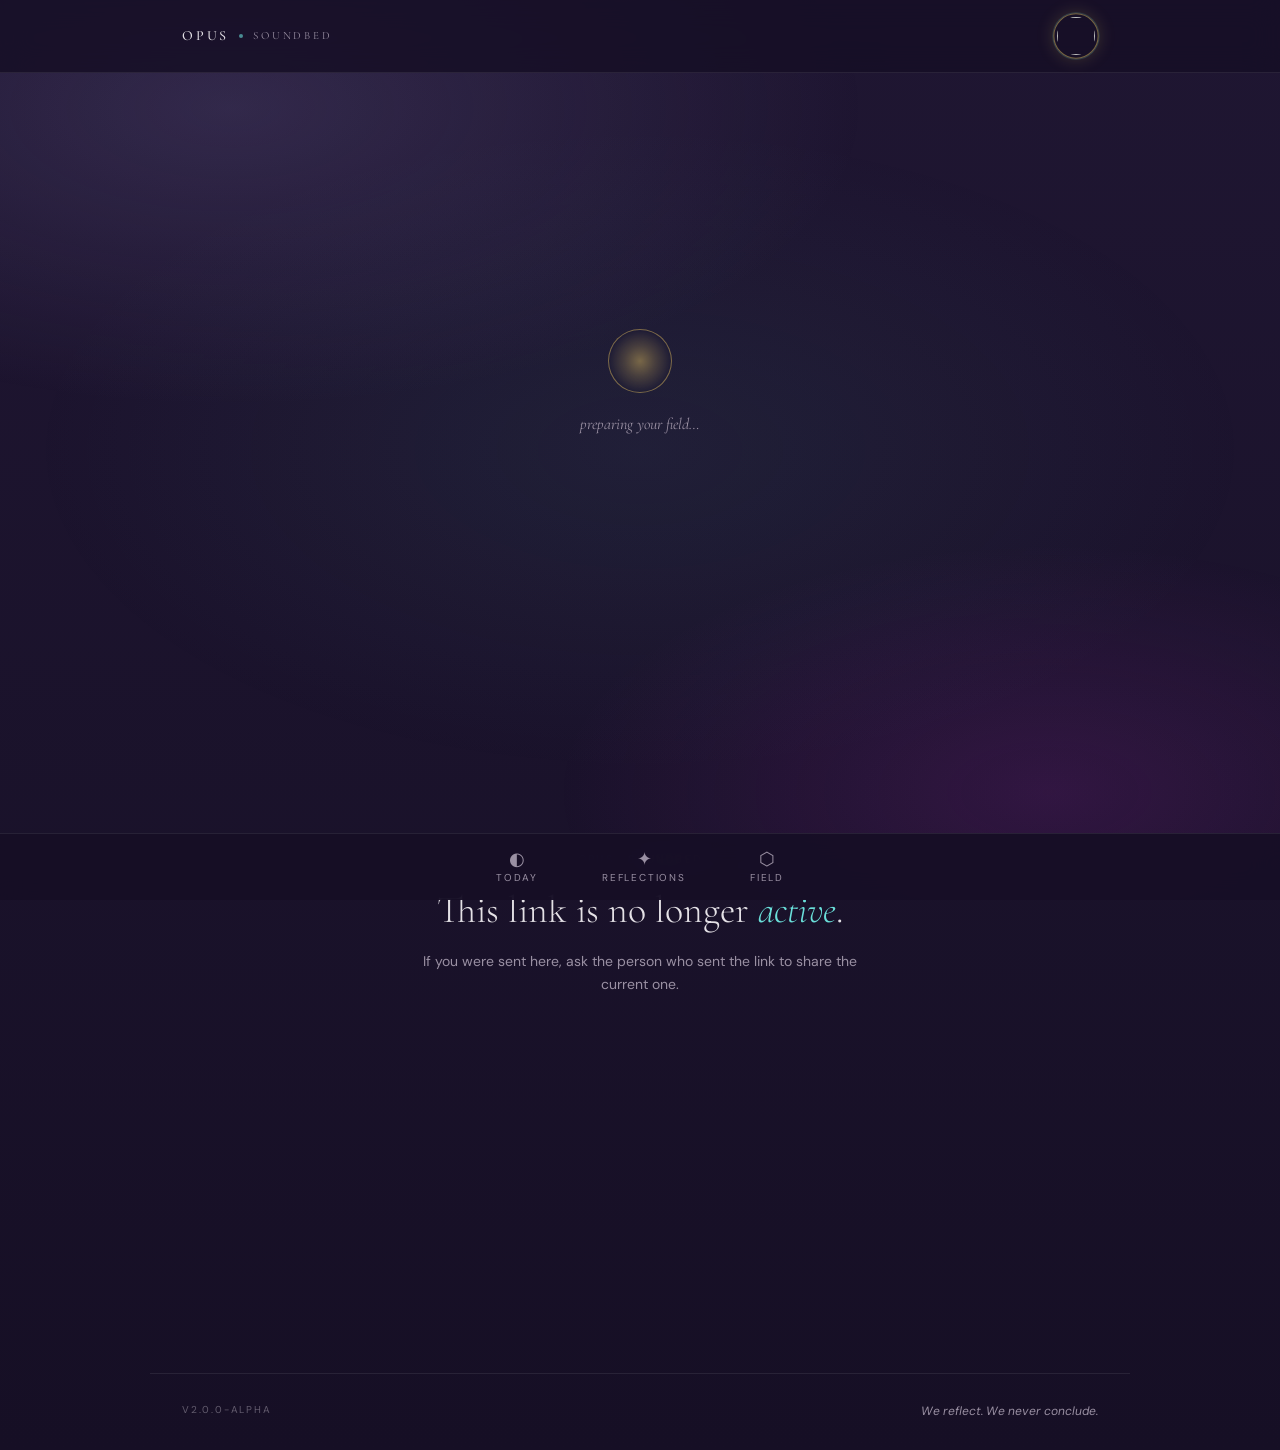
==== public/app/index.html @ 71275b48 "v2.0.0-alpha: web-app variant at /app/ — Quest mode + 4-path intake kernel A new progressively-unloc" ====
<!doctype html>
<html lang="en">
<head>
<meta charset="utf-8">
<meta name="viewport" content="width=device-width,initial-scale=1,viewport-fit=cover">
<meta name="theme-color" content="#160F25">
<title>OPUS · SoundBed</title>

<!-- Per-user data loader. URL must include ?u=<slug>. Unknown slug → intake. -->
<script>
window.__userDataPromise = (function () {
  var params = new URLSearchParams(window.location.search);
  var slug = (params.get('u') || '').trim();
  if (!slug) {
    return Promise.resolve({ slug: '', status: 'no-slug' });
  }
  return new Promise(function (resolve) {
    var s = document.createElement('script');
    s.src = '../users/' + slug + '.js';
    s.onload = function () {
      if (window.USER_DATA && window.USER_DATA.slug === slug) {
        resolve({ slug: slug, status: 'ok', source: 'file' });
      } else {
        resolve({ slug: slug, status: 'no-data' });
      }
    };
    s.onerror = function () { resolve({ slug: slug, status: 'no-file' }); };
    document.head.appendChild(s);
  });
})();
</script>

<link rel="preconnect" href="https://fonts.googleapis.com">
<link rel="preconnect" href="https://fonts.gstatic.com" crossorigin>
<link href="https://fonts.googleapis.com/css2?family=Cormorant+Garamond:ital,wght@0,300;0,400;0,500;1,300;1,400&family=DM+Sans:wght@300;400;500;600&display=swap" rel="stylesheet">

<link rel="stylesheet" href="tokens.css">
<link rel="stylesheet" href="app.css">
</head>
<body>

<!-- Top bar — always visible -->
<header class="topbar" id="topbar">
  <div class="topbar-inner">
    <div class="topbar-brand">
      <span class="brand-mark">OPUS</span>
      <span class="brand-dot" aria-hidden="true"></span>
      <span class="brand-tag">SoundBed</span>
    </div>
    <button class="topbar-portrait" id="topbar-portrait" type="button" aria-label="Settings">
      <span class="portrait-ring" aria-hidden="true"></span>
      <img class="portrait-img" alt="" />
    </button>
  </div>
</header>

<!-- View containers. The active view gets data-active=1; others hide. -->
<main id="app" class="app">

  <section class="view view-loading" data-view="loading" data-active="1">
    <div class="loader">
      <span class="loader-orb" aria-hidden="true"></span>
      <p>preparing your field…</p>
    </div>
  </section>

  <section class="view view-no-link" data-view="no-link">
    <div class="gate">
      <div class="gate-eyebrow">OPUS · SoundBed</div>
      <h1 class="gate-title">This link is no longer <em>active</em>.</h1>
      <p class="gate-body">If you were sent here, ask the person who sent the link to share the current one.</p>
    </div>
  </section>

  <section class="view view-intake" data-view="intake">
    <!-- intake.js mounts into #intake-mount -->
    <div id="intake-mount"></div>
  </section>

  <section class="view view-dashboard" data-view="dashboard">
    <!-- mode-quest.js (default) mounts here -->
    <div id="dashboard-mount"></div>
  </section>

  <section class="view view-module" data-view="module">
    <!-- Quest module detail view -->
    <div id="module-mount"></div>
  </section>

  <section class="view view-session" data-view="session">
    <div id="session-mount"></div>
  </section>

  <section class="view view-archive" data-view="archive">
    <div class="view-inner">
      <header class="view-head">
        <button class="back" type="button" data-back>← back</button>
        <h2 class="view-title">Reflections</h2>
      </header>
      <div id="archive-mount" class="archive-mount"></div>
    </div>
  </section>

  <section class="view view-field" data-view="field">
    <div class="view-inner">
      <header class="view-head">
        <button class="back" type="button" data-back>← back</button>
        <h2 class="view-title">Your field</h2>
      </header>
      <div id="field-mount" class="field-mount"></div>
    </div>
  </section>

  <section class="view view-settings" data-view="settings">
    <div class="view-inner">
      <header class="view-head">
        <button class="back" type="button" data-back>← back</button>
        <h2 class="view-title">Settings</h2>
      </header>
      <div id="settings-mount" class="settings-mount"></div>
    </div>
  </section>

  <section class="view view-celebrate" data-view="celebrate">
    <div id="celebrate-mount"></div>
  </section>

</main>

<!-- Bottom nav — visible once user is past intake -->
<nav class="botnav" id="botnav" hidden>
  <button class="botnav-item" type="button" data-nav="dashboard">
    <span class="botnav-glyph" aria-hidden="true">◐</span>
    <span class="botnav-label">Today</span>
  </button>
  <button class="botnav-item" type="button" data-nav="archive">
    <span class="botnav-glyph" aria-hidden="true">✦</span>
    <span class="botnav-label">Reflections</span>
  </button>
  <button class="botnav-item" type="button" data-nav="field">
    <span class="botnav-glyph" aria-hidden="true">⬡</span>
    <span class="botnav-label">Field</span>
  </button>
</nav>

<!-- Footer -->
<footer class="footer">
  <span class="footer-version" id="footer-version">v2.0.0-alpha</span>
  <span class="footer-em"><em>We reflect. We never conclude.</em></span>
</footer>

<!-- App modules. Load order matters: helpers first, then components, then modes, then orchestrator. -->
<script src="session-card.js"></script>
<script src="reflections-panel.js"></script>
<script src="field-digest.js"></script>
<script src="intake.js"></script>
<script src="mode-quest.js"></script>
<script src="app.js"></script>

</body>
</html>
---- public/app/tokens.css ----
/* OPUS web-app tokens — mirrored from public/index.html :root.
   Keep parity so a user moving between /?u= and /app/?u= reads as
   the same product. */
:root {
  --breath-phase: 0;
  --breath-pulse: 0.5;

  --void: #1F1632;
  --void-deep: #160F25;
  --void-compounded-top: #2A1B42;
  --void-compounded-bot: #1A1230;
  --surface: #2A2042;
  --accent: #564C70;
  --accent-bright: #7B6FA8;

  --light: #E4E1E6;
  --mid: #9A90A3;
  --dim: #635C6E;
  --dimmer: #3D384A;

  --green: #63E084;
  --teal: #6ADFD9;
  --magenta: #C22FCD;
  --gold: #FFD764;
  --red: #DE1545;
  --orange: #F0935E;

  --glass: rgba(255,255,255,0.04);
  --glass-strong: rgba(255,255,255,0.06);
  --glass-border: rgba(255,255,255,0.08);
  --glass-border-strong: rgba(255,255,255,0.14);

  --serif: 'Cormorant Garamond', Georgia, serif;
  --sans: 'DM Sans', -apple-system, BlinkMacSystemFont, 'Segoe UI', sans-serif;

  /* Quest module accent colors — one per week */
  --quest-w1: #6ADFD9;   /* teal — In the Body */
  --quest-w2: #F0935E;   /* orange — Release the Charge */
  --quest-w3: #FFD764;   /* gold — Heart Coherent, Voice Open */
  --quest-w4: #C22FCD;   /* magenta — Integration & Creative Flow */
}

*, *::before, *::after { margin: 0; padding: 0; box-sizing: border-box; }
html { -webkit-font-smoothing: antialiased; -moz-osx-font-smoothing: grayscale; }
body {
  background: linear-gradient(180deg, var(--void) 0%, var(--void-deep) 100%);
  color: var(--light);
  font-family: var(--sans);
  font-size: 15px;
  line-height: 1.65;
  min-height: 100vh;
  overflow-x: hidden;
  position: relative;
}

/* Subtle background mesh (matches legacy portal body::before) */
body::before {
  content: '';
  position: fixed;
  inset: 0;
  pointer-events: none;
  z-index: 0;
  background-image:
    radial-gradient(ellipse 90% 60% at 18% 12%, rgba(123,111,168,0.22) 0%, transparent 55%),
    radial-gradient(ellipse 70% 50% at 82% 88%, rgba(194,47,205,0.14) 0%, transparent 55%),
    radial-gradient(ellipse 80% 60% at 50% 50%, rgba(106,223,217,0.06) 0%, transparent 60%);
}

::selection { background: rgba(106,223,217,0.25); color: var(--light); }

button, input, textarea, select {
  font-family: inherit;
  color: inherit;
}
button { cursor: pointer; background: none; border: none; }
input, textarea { background: transparent; border: 1px solid var(--glass-border); color: var(--light); }
textarea { font-family: var(--serif); font-size: 16px; line-height: 1.55; }

@media (prefers-reduced-motion: reduce) {
  * { animation-duration: 0.001s !important; transition-duration: 0.001s !important; }
}
---- public/app/app.css ----
/* ============================================================
   OPUS Web App — shared layout & components
   Per-mode dashboards live in mode-*.css that this file imports.
   ============================================================ */

/* ---------- Layout shell ---------- */

.topbar {
  position: sticky; top: 0; left: 0; right: 0;
  z-index: 50;
  background: rgba(22,15,37,0.84);
  backdrop-filter: blur(14px);
  -webkit-backdrop-filter: blur(14px);
  border-bottom: 1px solid var(--glass-border);
}
.topbar-inner {
  max-width: 980px; margin: 0 auto;
  padding: 14px clamp(16px, 4vw, 32px);
  display: flex; align-items: center; justify-content: space-between; gap: 16px;
}
.topbar-brand {
  display: flex; align-items: center; gap: 10px;
  font-family: var(--serif);
  font-size: 14px; letter-spacing: 0.20em; text-transform: uppercase;
  color: var(--mid);
}
.brand-mark { color: var(--light); font-weight: 500; }
.brand-dot {
  display: inline-block; width: 4px; height: 4px; border-radius: 50%;
  background: var(--teal); opacity: 0.6;
}
.brand-tag { font-size: 11px; }
.topbar-portrait {
  width: 44px; height: 44px;
  border-radius: 50%;
  position: relative;
  padding: 0;
  display: flex; align-items: center; justify-content: center;
  background: transparent;
  cursor: pointer;
}
.topbar-portrait .portrait-img {
  width: 38px; height: 38px;
  border-radius: 50%;
  object-fit: cover;
  display: block;
  position: relative; z-index: 2;
}
.portrait-ring {
  position: absolute; inset: 0;
  border-radius: 50%;
  border: 1px solid rgba(255,215,100,0.42);
  box-shadow:
    0 0 0 1px rgba(106,223,217,0.18),
    0 0 18px rgba(255,215,100,0.18);
  /* breath orb: pulses with master breath clock — radial scale 1.00 → 1.06 */
  transform: scale(calc(1 + 0.06 * var(--breath-pulse, 0.5)));
  transition: transform 200ms linear, box-shadow 600ms;
}

.app {
  max-width: 980px; margin: 0 auto;
  padding: clamp(20px, 4vw, 40px) clamp(16px, 4vw, 32px) 120px;
  position: relative; z-index: 1;
}

.view { display: none; animation: view-in 320ms cubic-bezier(.2,.8,.2,1); }
.view[data-active="1"] { display: block; }
.view-inner { max-width: 720px; margin: 0 auto; }

@keyframes view-in {
  from { opacity: 0; transform: translateY(8px); }
  to   { opacity: 1; transform: translateY(0); }
}

.view-head { display: flex; align-items: baseline; gap: 14px; margin: 20px 0 24px; }
.back {
  font-size: 12px; letter-spacing: 0.10em; color: var(--mid);
  padding: 6px 0;
}
.back:hover { color: var(--light); }
.view-title {
  font-family: var(--serif); font-weight: 300; font-size: clamp(26px, 4vw, 38px);
  color: var(--light); letter-spacing: -0.01em;
}

/* ---------- Bottom nav ---------- */

.botnav {
  position: fixed; bottom: 0; left: 0; right: 0;
  z-index: 40;
  background: rgba(22,15,37,0.92);
  backdrop-filter: blur(14px);
  -webkit-backdrop-filter: blur(14px);
  border-top: 1px solid var(--glass-border);
  padding: 8px clamp(16px, 4vw, 32px) max(8px, env(safe-area-inset-bottom));
  display: flex; justify-content: center; gap: 36px;
}
.botnav-item {
  display: flex; flex-direction: column; align-items: center; gap: 3px;
  padding: 8px 14px;
  color: var(--mid);
  border-radius: 12px;
  transition: color 200ms, background 200ms;
}
.botnav-item:hover { color: var(--light); background: var(--glass); }
.botnav-item[data-active="1"] { color: var(--gold); }
.botnav-glyph { font-size: 18px; line-height: 1; }
.botnav-label { font-size: 10px; letter-spacing: 0.18em; text-transform: uppercase; }

/* ---------- Footer ---------- */

.footer {
  max-width: 980px; margin: 0 auto;
  padding: 28px clamp(16px, 4vw, 32px);
  display: flex; justify-content: space-between; gap: 18px;
  font-size: 10px; letter-spacing: 0.18em; color: var(--dim); text-transform: uppercase;
  border-top: 1px solid var(--glass-border);
  margin-top: 60px;
}
.footer-em { text-transform: none; letter-spacing: 0; font-size: 12px; color: var(--mid); font-style: italic; }

/* ---------- Loading state ---------- */

.view-loading { min-height: 60vh; display: flex; align-items: center; justify-content: center; }
.view-loading[data-active="1"] { display: flex; }
.loader { text-align: center; color: var(--mid); }
.loader p {
  margin-top: 18px;
  font-family: var(--serif); font-style: italic; font-size: 16px;
}
.loader-orb {
  display: block; width: 64px; height: 64px;
  margin: 0 auto;
  border-radius: 50%;
  background: radial-gradient(circle at 50% 50%,
    rgba(255,215,100,0.4) 0%, rgba(255,215,100,0.18) 35%, transparent 70%);
  border: 1px solid rgba(255,215,100,0.42);
  animation: loader-breath 4s ease-in-out infinite;
}
@keyframes loader-breath {
  0%, 100% { transform: scale(0.88); opacity: 0.85; }
  50%      { transform: scale(1.06); opacity: 1; }
}

/* ---------- Invalid-link gate ---------- */

.view-no-link { min-height: 60vh; display: flex; align-items: center; justify-content: center; }
.view-no-link[data-active="1"] { display: flex; }
.gate { max-width: 540px; text-align: center; padding: 32px; }
.gate-eyebrow {
  font-size: 11px; letter-spacing: 0.20em; text-transform: uppercase;
  color: var(--mid); margin-bottom: 18px;
}
.gate-title {
  font-family: var(--serif); font-weight: 300; font-size: clamp(28px, 4vw, 38px);
  line-height: 1.3; color: var(--light); margin-bottom: 14px;
}
.gate-title em { color: var(--teal); font-style: italic; }
.gate-body { color: var(--mid); font-size: 14px; }

/* ============================================================
   INTAKE — 4 paths choose-your-own-adventure
   ============================================================ */

.intake-wrap {
  max-width: 640px; margin: 0 auto;
  padding: clamp(24px, 6vw, 56px) 0;
}
.intake-eyebrow {
  font-size: 11px; letter-spacing: 0.22em; text-transform: uppercase;
  color: var(--mid); margin-bottom: 18px; text-align: center;
}
.intake-title {
  font-family: var(--serif); font-weight: 300; font-size: clamp(30px, 5vw, 46px);
  line-height: 1.05; color: var(--light); text-align: center;
  margin-bottom: 14px; letter-spacing: -0.005em;
}
.intake-title em { color: var(--teal); font-style: italic; }
.intake-sub {
  text-align: center; color: var(--mid); font-size: 15px; margin-bottom: 36px;
}
.intake-tiles {
  display: grid; grid-template-columns: 1fr; gap: 14px;
}
.intake-tile {
  display: flex; align-items: center; gap: 18px;
  padding: 18px 22px;
  background: var(--glass);
  border: 1px solid var(--glass-border);
  border-radius: 16px;
  text-align: left;
  color: var(--light);
  transition: border-color 200ms, background 200ms, transform 200ms;
}
.intake-tile:hover {
  background: var(--glass-strong);
  border-color: var(--glass-border-strong);
  transform: translateY(-1px);
}
.intake-tile[data-recommended="1"] { border-color: rgba(255,215,100,0.40); }
.intake-tile-glyph { font-size: 26px; line-height: 1; opacity: 0.7; }
.intake-tile-body { flex: 1; }
.intake-tile-label {
  font-family: var(--serif); font-size: 22px; color: var(--light); line-height: 1.1;
}
.intake-tile-meta {
  font-size: 12px; letter-spacing: 0.08em; color: var(--mid); margin-top: 4px;
}
.intake-tile-meta .rec { color: var(--gold); font-weight: 500; }
.intake-tile-arrow { font-size: 18px; color: var(--dim); }

.intake-step { margin-top: 28px; }
.intake-step h3 {
  font-family: var(--serif); font-weight: 300; font-size: 22px; color: var(--light);
  margin-bottom: 10px;
}
.intake-step .step-help {
  color: var(--mid); font-size: 13px; margin-bottom: 18px;
}
.intake-pip-row {
  display: flex; gap: 8px; flex-wrap: wrap;
  margin-bottom: 22px;
}
.intake-pip {
  padding: 9px 16px; border-radius: 999px;
  background: var(--glass);
  border: 1px solid var(--glass-border);
  font-size: 13px; color: var(--mid);
  transition: all 180ms;
}
.intake-pip:hover { color: var(--light); border-color: var(--glass-border-strong); }
.intake-pip[data-selected="1"] {
  background: rgba(255,215,100,0.10);
  border-color: rgba(255,215,100,0.45);
  color: var(--gold);
}
.intake-slider {
  display: flex; align-items: center; gap: 12px; margin-bottom: 22px;
}
.intake-slider input[type="range"] {
  flex: 1; appearance: none; -webkit-appearance: none;
  height: 4px; background: var(--glass-strong);
  border-radius: 999px; outline: none; border: none;
}
.intake-slider input[type="range"]::-webkit-slider-thumb {
  appearance: none; -webkit-appearance: none;
  width: 18px; height: 18px; border-radius: 50%;
  background: var(--gold); cursor: pointer; border: 2px solid rgba(255,242,210,0.85);
  box-shadow: 0 0 12px rgba(255,215,100,0.4);
}
.intake-slider .val { width: 28px; text-align: center; font-family: var(--serif); font-size: 20px; color: var(--gold); }
.intake-text {
  width: 100%;
  padding: 14px 16px;
  border-radius: 12px;
  background: var(--glass);
  border: 1px solid var(--glass-border);
  font-size: 15px; color: var(--light);
  min-height: 56px;
}
.intake-text:focus { outline: none; border-color: var(--glass-border-strong); }
.intake-textarea { min-height: 200px; font-family: var(--serif); font-size: 15px; line-height: 1.6; padding: 16px; }

.intake-actions {
  display: flex; gap: 12px; justify-content: flex-end;
  margin-top: 28px;
}
.btn-primary, .btn-secondary {
  padding: 11px 22px;
  border-radius: 999px;
  font-size: 13px; letter-spacing: 0.10em;
  font-family: inherit;
  border: 1px solid transparent;
  transition: background 200ms, border-color 200ms, transform 200ms;
}
.btn-primary {
  background: linear-gradient(135deg, rgba(255,215,100,0.22), rgba(255,180,80,0.12));
  border-color: rgba(255,215,100,0.45);
  color: var(--gold);
}
.btn-primary:hover { background: rgba(255,215,100,0.16); transform: translateY(-1px); }
.btn-primary:disabled { opacity: 0.4; cursor: not-allowed; transform: none; }
.btn-secondary {
  background: var(--glass);
  border-color: var(--glass-border);
  color: var(--mid);
}
.btn-secondary:hover { color: var(--light); border-color: var(--glass-border-strong); }

.intake-status { font-size: 13px; color: var(--mid); font-style: italic; min-height: 1.2em; }

/* ============================================================
   QUEST DASHBOARD — 4 module cards (vertical map)
   ============================================================ */

.quest-wrap { max-width: 760px; margin: 0 auto; }
.quest-masthead {
  margin: 8px 0 24px;
}
.quest-eyebrow {
  font-size: 11px; letter-spacing: 0.22em; text-transform: uppercase; color: var(--mid);
  margin-bottom: 12px;
}
.quest-name {
  font-family: var(--serif); font-weight: 300; font-size: clamp(32px, 5vw, 44px);
  line-height: 1.05; color: var(--light); letter-spacing: -0.01em;
}
.quest-name em { color: var(--teal); font-style: italic; }
.quest-meta {
  margin-top: 6px;
  font-family: var(--serif); font-style: italic; color: var(--mid); font-size: 16px;
}

.quest-invite {
  margin: 18px 0 32px;
  padding: 18px 22px;
  border-radius: 16px;
  background: linear-gradient(180deg, rgba(31,24,36,0.62) 0%, rgba(20,14,28,0.62) 100%);
  border: 1px solid var(--glass-border);
  border-left: 2px solid var(--gold);
  display: flex; gap: 16px; align-items: center;
  cursor: pointer;
  transition: border-color 200ms, transform 200ms;
}
.quest-invite:hover { border-left-color: var(--gold); transform: translateY(-1px); }
.quest-invite-art {
  width: 56px; height: 56px; border-radius: 10px; overflow: hidden;
  flex: 0 0 56px;
  background: var(--glass-strong);
}
.quest-invite-art img { width: 100%; height: 100%; object-fit: cover; display: block; }
.quest-invite-body { flex: 1; }
.quest-invite-eyebrow {
  font-size: 9px; letter-spacing: 0.22em; text-transform: uppercase;
  color: var(--gold); margin-bottom: 4px;
}
.quest-invite-title {
  font-family: var(--serif); font-size: 18px; color: var(--light); line-height: 1.25;
}
.quest-invite-arrow { color: var(--gold); font-size: 18px; }

.quest-map {
  display: flex; flex-direction: column; gap: 22px;
  position: relative;
}

.module-card {
  position: relative;
  padding: 24px 26px;
  border-radius: 18px;
  background: linear-gradient(180deg, rgba(31,24,36,0.62) 0%, rgba(20,14,28,0.62) 100%);
  border: 1px solid var(--glass-border);
  cursor: pointer;
  transition: transform 200ms, border-color 200ms;
}
.module-card[data-state="open"] { border-left: 3px solid var(--mod-accent, var(--teal)); }
.module-card[data-state="open"]:hover { transform: translateY(-2px); }
.module-card[data-state="complete"] {
  border-left: 3px solid var(--mod-accent, var(--gold));
  animation: complete-breath 3s ease-in-out infinite;
}
@keyframes complete-breath {
  0%, 100% { transform: scale(1.000); }
  50%      { transform: scale(1.012); }
}
.module-card[data-state="locked"] {
  filter: saturate(30%);
  opacity: 0.58;
  cursor: not-allowed;
}
.module-card[data-state="ghost"] {
  filter: saturate(15%);
  opacity: 0.36;
  cursor: not-allowed;
  border-style: dashed;
}
.module-card[data-state="silhouette"] {
  filter: saturate(0%);
  opacity: 0.22;
  cursor: not-allowed;
  border-style: dashed;
}

.module-card-head {
  display: flex; align-items: flex-start; gap: 16px;
  margin-bottom: 14px;
}
.module-progress-ring {
  flex: 0 0 56px;
  width: 56px; height: 56px;
  position: relative;
}
.module-progress-ring svg { width: 100%; height: 100%; transform: rotate(-90deg); }
.module-progress-ring .ring-bg { stroke: var(--glass-border); fill: none; stroke-width: 4; }
.module-progress-ring .ring-fg {
  stroke: var(--mod-accent, var(--teal));
  fill: none; stroke-width: 4;
  transition: stroke-dashoffset 600ms cubic-bezier(.2,.8,.2,1);
  stroke-linecap: round;
}
.module-progress-ring .ring-label {
  position: absolute; inset: 0;
  display: flex; align-items: center; justify-content: center;
  font-family: var(--serif); font-size: 14px; color: var(--light);
}
.module-card-meta { flex: 1; }
.module-eyebrow {
  font-size: 10px; letter-spacing: 0.22em; text-transform: uppercase;
  color: var(--mod-accent, var(--teal));
  margin-bottom: 6px;
}
.module-title {
  font-family: var(--serif); font-weight: 300; font-size: 28px;
  color: var(--light); line-height: 1.1; letter-spacing: -0.005em;
}
.module-intent {
  margin-top: 10px;
  font-family: var(--serif); font-style: italic;
  color: var(--mid); font-size: 14px; line-height: 1.55;
}

.module-spine {
  width: 2px; height: 18px;
  background: linear-gradient(180deg, var(--glass-border) 0%, transparent 100%);
  margin: -4px auto 0;
  position: relative;
  z-index: 0;
}

.module-lock {
  display: inline-flex; align-items: center; gap: 8px;
  font-size: 12px; color: var(--mid);
  margin-top: 12px; font-style: italic;
}
.module-lock-glyph { font-size: 14px; opacity: 0.7; }

/* ============================================================
   MODULE VIEW — 4 session cards in sequence
   ============================================================ */

.module-view-head { margin-bottom: 24px; }
.module-view-eyebrow {
  font-size: 11px; letter-spacing: 0.22em; text-transform: uppercase;
  color: var(--mod-accent, var(--teal)); margin-bottom: 10px;
}
.module-view-title {
  font-family: var(--serif); font-weight: 300; font-size: clamp(28px, 4vw, 38px);
  color: var(--light); letter-spacing: -0.01em; line-height: 1.05;
}
.module-view-intent {
  margin-top: 12px;
  font-family: var(--serif); font-style: italic;
  color: var(--mid); font-size: 17px; line-height: 1.55;
}

.module-session-list {
  margin-top: 28px;
  display: flex; flex-direction: column; gap: 14px;
}

.session-tile {
  position: relative;
  display: flex; gap: 16px;
  padding: 16px;
  border-radius: 14px;
  background: linear-gradient(180deg, rgba(31,24,36,0.6) 0%, rgba(20,14,28,0.6) 100%);
  border: 1px solid var(--glass-border);
  cursor: pointer;
  transition: transform 200ms, border-color 200ms;
}
.session-tile:hover { transform: translateY(-1px); border-color: var(--glass-border-strong); }
.session-tile[data-locked="1"] { opacity: 0.42; cursor: not-allowed; filter: saturate(25%); }
.session-tile[data-locked="1"]:hover { transform: none; }
.session-tile[data-complete="1"] { border-left: 2px solid var(--gold); }
.session-art {
  flex: 0 0 84px;
  width: 84px; height: 84px;
  border-radius: 10px;
  overflow: hidden;
  background: var(--glass-strong);
  position: relative;
}
.session-art img {
  width: 100%; height: 100%; object-fit: cover; display: block;
}
.session-art-fallback {
  width: 100%; height: 100%;
  background: linear-gradient(135deg, rgba(123,111,168,0.35), rgba(86,76,112,0.18));
  display: flex; align-items: center; justify-content: center;
  font-family: var(--serif); font-style: italic; color: var(--mid); font-size: 12px;
}
.session-tile-body { flex: 1; min-width: 0; }
.session-tile-eyebrow {
  font-size: 10px; letter-spacing: 0.22em; text-transform: uppercase;
  color: var(--dim); margin-bottom: 4px;
}
.session-tile-title {
  font-family: var(--serif); font-size: 19px; color: var(--light); line-height: 1.2;
}
.session-tile-sub {
  margin-top: 4px;
  font-size: 12px; color: var(--mid); letter-spacing: 0.04em;
}
.session-tile-meta {
  margin-top: 8px;
  display: flex; gap: 10px; align-items: center;
  font-size: 11px; color: var(--dim);
}
.session-tile-complete-chip {
  font-size: 10px; letter-spacing: 0.18em; text-transform: uppercase;
  color: var(--gold);
}

/* ============================================================
   SESSION VIEW — Before / Play / After / Reflection
   ============================================================ */

.session-view { max-width: 720px; margin: 0 auto; }
.session-view-head {
  display: flex; align-items: center; justify-content: space-between;
  margin-bottom: 22px;
}
.session-view-head .close { font-size: 22px; color: var(--mid); padding: 6px 10px; }
.session-view-head .close:hover { color: var(--light); }
.session-view-art {
  width: 100%; aspect-ratio: 4/3;
  border-radius: 18px;
  overflow: hidden;
  background: var(--glass-strong);
  margin-bottom: 20px;
  position: relative;
}
.session-view-art img { width: 100%; height: 100%; object-fit: cover; display: block; }
.session-view-art-fallback {
  width: 100%; height: 100%;
  display: flex; align-items: center; justify-content: center;
  background: linear-gradient(135deg, rgba(123,111,168,0.45), rgba(86,76,112,0.25));
  color: var(--mid); font-family: var(--serif); font-style: italic; font-size: 16px;
}
.session-view-title {
  font-family: var(--serif); font-weight: 300; font-size: clamp(28px, 4vw, 40px);
  color: var(--light); line-height: 1.05; letter-spacing: -0.01em;
}
.session-view-sub {
  margin-top: 6px; color: var(--mid); font-size: 14px;
}
.session-view-meta {
  margin-top: 10px;
  display: flex; gap: 14px; align-items: center;
  font-size: 11px; letter-spacing: 0.16em; text-transform: uppercase; color: var(--dim);
}

.session-phases {
  margin-top: 28px;
  display: flex; gap: 8px; align-items: center;
  font-size: 11px; letter-spacing: 0.16em; text-transform: uppercase; color: var(--dim);
}
.session-phases .pip { width: 8px; height: 8px; border-radius: 50%; background: var(--glass-strong); }
.session-phases .pip[data-active="1"] { background: var(--gold); }
.session-phases .pip[data-done="1"] { background: var(--teal); }

.phase-panel {
  margin-top: 22px;
  padding: 22px;
  border-radius: 16px;
  background: var(--glass);
  border: 1px solid var(--glass-border);
}
.phase-prompt {
  font-family: var(--serif); font-style: italic; font-size: 18px;
  color: var(--light); margin-bottom: 14px; line-height: 1.5;
}
.phase-help {
  font-size: 13px; color: var(--mid); margin-bottom: 14px;
}
.phase-textarea {
  width: 100%; min-height: 120px;
  padding: 14px 16px;
  border-radius: 12px;
  background: rgba(11,8,15,0.4);
  border: 1px solid var(--glass-border);
  color: var(--light);
  font-family: var(--serif); font-size: 16px; line-height: 1.55;
  resize: vertical;
}
.phase-textarea:focus { outline: none; border-color: var(--glass-border-strong); }

.wow-selector {
  margin: 18px 0;
}
.wow-eyebrow {
  font-size: 10px; letter-spacing: 0.22em; text-transform: uppercase;
  color: var(--mid); margin-bottom: 8px;
}
.wow-pips { display: flex; gap: 6px; flex-wrap: wrap; }
.wow-pip {
  width: 38px; height: 38px;
  border-radius: 999px;
  background: var(--glass);
  border: 1px solid var(--glass-border);
  color: var(--mid);
  font-size: 13px;
  display: inline-flex; align-items: center; justify-content: center;
  transition: all 200ms;
}
.wow-pip[data-wow="6"] { width: auto; padding: 0 14px; font-size: 11px; letter-spacing: 0.10em; }
.wow-pip:hover { color: var(--light); border-color: var(--glass-border-strong); }
.wow-pip[data-selected="1"] {
  background: rgba(255,215,100,0.16);
  border-color: rgba(255,215,100,0.45);
  color: var(--gold);
}
.wow-pip[data-selected="1"][data-wow="6"] {
  background: linear-gradient(135deg, rgba(255,215,100,0.30), rgba(255,180,80,0.18));
  box-shadow: 0 0 18px rgba(255,215,100,0.18);
}
.wow-descriptor {
  margin-top: 10px;
  font-family: var(--serif); font-style: italic; font-size: 13px; color: var(--mid);
  min-height: 1.5em;
}

.phase-actions {
  display: flex; gap: 10px; justify-content: flex-end;
  margin-top: 18px;
}

.reflection-block {
  padding: 22px 24px;
  border-radius: 14px;
  background: rgba(11,8,15,0.42);
  border: 1px solid var(--glass-border);
  border-left: 2px solid var(--gold);
  margin-top: 20px;
}
.reflection-eyebrow {
  font-size: 10px; letter-spacing: 0.22em; text-transform: uppercase;
  color: rgba(255,215,100,0.75); margin-bottom: 10px;
}
.reflection-text {
  font-family: var(--serif); font-size: 16px; color: var(--light);
  line-height: 1.75; white-space: pre-wrap;
}
.reflection-status { font-size: 13px; color: var(--mid); font-style: italic; }

.session-after-block { margin-top: 22px; }

/* ============================================================
   ARCHIVE
   ============================================================ */

.archive-mount {
  display: flex; flex-direction: column; gap: 14px;
}
.archive-empty {
  text-align: center; padding: 40px 20px;
  color: var(--mid); font-family: var(--serif); font-style: italic; font-size: 16px;
}
.archive-card {
  padding: 18px 22px;
  border-radius: 14px;
  background: linear-gradient(180deg, rgba(31,24,36,0.55) 0%, rgba(20,14,28,0.55) 100%);
  border: 1px solid var(--glass-border);
  border-left: 2px solid var(--teal);
}
.archive-card-head {
  display: flex; justify-content: space-between; align-items: baseline;
  gap: 12px; flex-wrap: wrap;
  margin-bottom: 10px;
}
.archive-card-title {
  font-family: var(--serif); font-size: 18px; color: var(--light);
}
.archive-card-meta {
  font-size: 10px; letter-spacing: 0.18em; text-transform: uppercase;
  color: var(--dim);
}
.archive-card-wow { color: var(--gold); }
.archive-card-text {
  font-family: var(--serif); font-size: 14px; color: var(--mid);
  line-height: 1.7; white-space: pre-wrap;
}

/* ============================================================
   FIELD DIGEST
   ============================================================ */

.field-mount {
  display: flex; flex-direction: column; gap: 22px;
}
.field-stats {
  display: grid; grid-template-columns: 1fr 1fr 1fr; gap: 14px;
}
@media (max-width: 540px) {
  .field-stats { grid-template-columns: 1fr 1fr; }
}
.field-stat {
  padding: 16px;
  background: var(--glass);
  border: 1px solid var(--glass-border);
  border-radius: 14px;
}
.field-stat-num {
  font-family: var(--serif); font-style: italic; font-size: clamp(26px, 4vw, 34px);
  color: var(--gold); line-height: 1;
}
.field-stat-num-sub {
  font-family: var(--serif); font-size: 14px; color: var(--mid);
  display: inline-block; margin-left: 4px;
}
.field-stat-label {
  margin-top: 8px;
  font-size: 10px; letter-spacing: 0.22em; text-transform: uppercase; color: var(--mid);
}
.field-stat-context { margin-top: 6px; font-size: 12px; color: var(--dim); }

.field-chakra-list {
  display: flex; flex-direction: column; gap: 8px;
}
.field-chakra-row {
  display: flex; align-items: center; gap: 14px;
  padding: 12px 16px;
  background: var(--glass);
  border: 1px solid var(--glass-border);
  border-radius: 10px;
}
.field-chakra-dot {
  width: 12px; height: 12px; border-radius: 50%;
  flex: 0 0 12px;
}
.field-chakra-dot[data-chakra="root"]      { background: rgb(220, 90, 90); }
.field-chakra-dot[data-chakra="sacral"]    { background: rgb(240,147, 94); }
.field-chakra-dot[data-chakra="solar"]     { background: rgb(255,215,100); }
.field-chakra-dot[data-chakra="heart"]     { background: rgb(120,210,140); }
.field-chakra-dot[data-chakra="throat"]    { background: rgb(106,223,217); }
.field-chakra-dot[data-chakra="third-eye"] { background: rgb(123,111,168); }
.field-chakra-dot[data-chakra="crown"]     { background: rgb(194, 47,205); }
.field-chakra-name {
  flex: 0 0 110px;
  font-family: var(--serif); font-size: 16px; color: var(--light);
}
.field-chakra-state {
  flex: 1;
  font-size: 11px; letter-spacing: 0.16em; text-transform: uppercase; color: var(--mid);
  font-style: italic;
}
.field-chakra-note {
  flex: 2;
  font-family: var(--serif); font-style: italic; font-size: 14px; color: var(--mid);
}
@media (max-width: 720px) {
  .field-chakra-row { flex-wrap: wrap; }
  .field-chakra-name { flex-basis: auto; }
  .field-chakra-note { flex-basis: 100%; }
}

.field-reading-toggle {
  margin-top: 10px;
  padding: 14px 20px;
  background: var(--glass);
  border: 1px solid var(--glass-border);
  border-radius: 12px;
  color: var(--light);
  font-family: var(--serif); font-size: 15px;
  display: flex; justify-content: space-between; align-items: center;
  cursor: pointer;
}
.field-reading-toggle:hover { background: var(--glass-strong); }
.field-reading-body {
  margin-top: 12px;
  padding: 22px 24px;
  background: rgba(11,8,15,0.4);
  border: 1px solid var(--glass-border);
  border-radius: 14px;
  font-family: var(--serif); font-size: 15px; color: var(--mid);
  white-space: pre-wrap;
  line-height: 1.7;
  display: none;
}
.field-reading-body[data-open="1"] { display: block; }

/* ============================================================
   SETTINGS
   ============================================================ */

.settings-mount {
  display: flex; flex-direction: column; gap: 18px;
}
.settings-section {
  padding: 18px 22px;
  background: var(--glass);
  border: 1px solid var(--glass-border);
  border-radius: 14px;
}
.settings-section h3 {
  font-family: var(--serif); font-weight: 400; font-size: 18px; color: var(--light);
  margin-bottom: 10px;
}
.settings-section p { font-size: 13px; color: var(--mid); margin-bottom: 12px; }
.settings-row {
  display: flex; justify-content: space-between; align-items: center;
  padding: 10px 0;
  border-bottom: 1px solid var(--glass-border);
}
.settings-row:last-child { border-bottom: none; }
.settings-row-label { color: var(--light); }
.settings-row-link {
  color: var(--teal); font-size: 13px; letter-spacing: 0.04em; cursor: pointer;
}
.settings-row-link:hover { color: var(--gold); }

/* ============================================================
   CELEBRATE
   ============================================================ */

.celebrate-wrap {
  min-height: 80vh;
  display: flex; flex-direction: column; align-items: center; justify-content: center;
  text-align: center;
  padding: 40px 20px;
  animation: celebrate-in 1200ms cubic-bezier(.2,.8,.2,1);
}
.celebrate-eyebrow {
  font-size: 11px; letter-spacing: 0.30em; text-transform: uppercase; color: var(--gold);
  margin-bottom: 18px;
}
.celebrate-title {
  font-family: var(--serif); font-weight: 300; font-size: clamp(36px, 6vw, 58px);
  color: var(--light); line-height: 1.05; letter-spacing: -0.01em;
  margin-bottom: 18px;
}
.celebrate-title em { color: var(--gold); font-style: italic; }
.celebrate-body {
  max-width: 540px;
  font-family: var(--serif); font-size: 17px; color: var(--mid); line-height: 1.7;
  margin-bottom: 30px;
}
.celebrate-bonus { margin-top: 26px; }
.celebrate-bonus-title {
  font-size: 11px; letter-spacing: 0.20em; text-transform: uppercase; color: var(--mid);
  margin-bottom: 14px;
}
@keyframes celebrate-in {
  from { opacity: 0; transform: translateY(20px); }
  to   { opacity: 1; transform: translateY(0); }
}
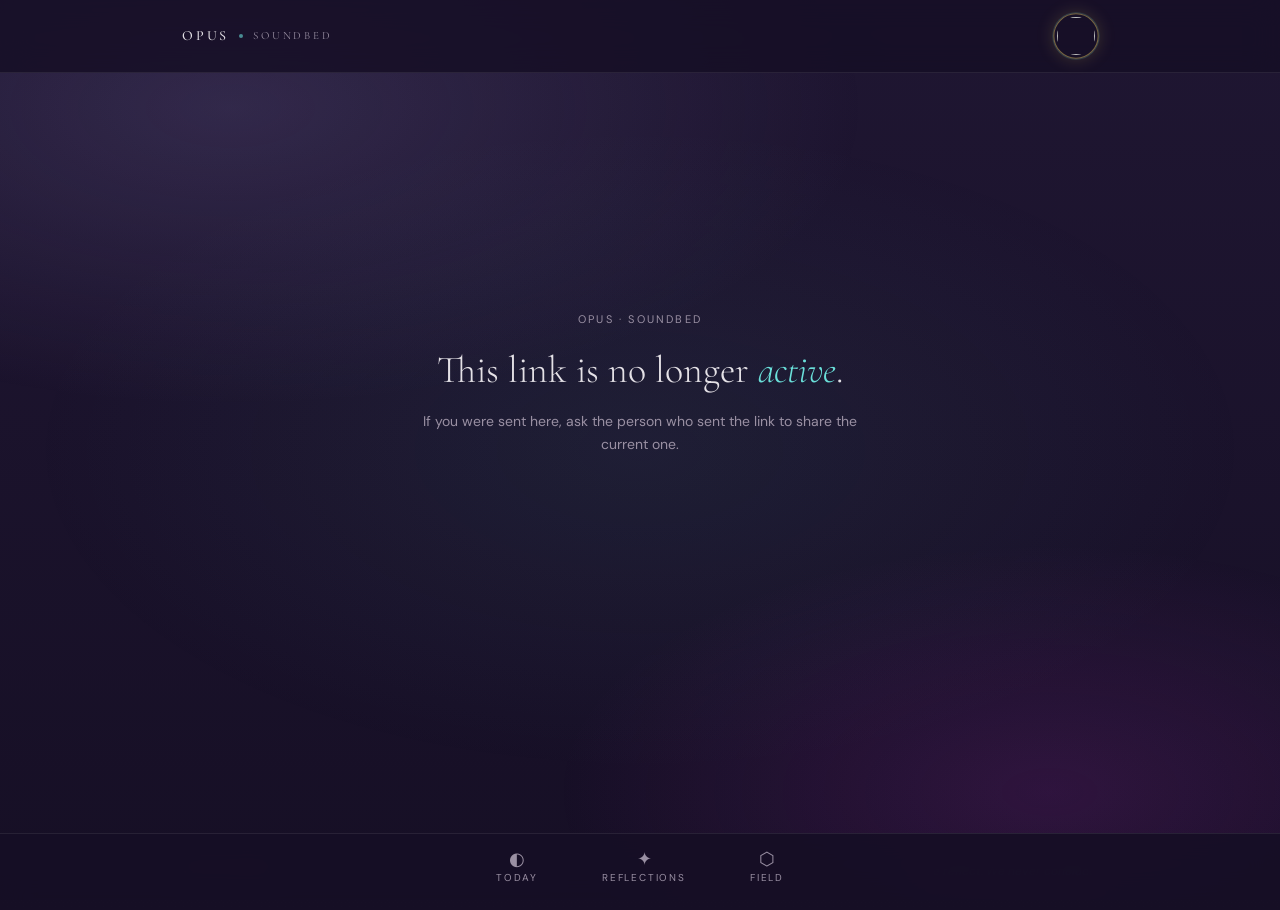
==== commit ed718747: "v2.0.0-alpha-fix: load app.js BEFORE the modules The IIFE in each module (session-card, intake, fiel" ====
--- a/public/app/index.html
+++ b/public/app/index.html
@@ -149,13 +149,14 @@
   <span class="footer-em"><em>We reflect. We never conclude.</em></span>
 </footer>
 
-<!-- App modules. Load order matters: helpers first, then components, then modes, then orchestrator. -->
+<!-- App modules. app.js MUST load first: it defines window.OPUS.el and friends
+     that each module captures at the top of its IIFE. -->
+<script src="app.js"></script>
 <script src="session-card.js"></script>
 <script src="reflections-panel.js"></script>
 <script src="field-digest.js"></script>
 <script src="intake.js"></script>
 <script src="mode-quest.js"></script>
-<script src="app.js"></script>
 
 </body>
 </html>
--- a/public/app/app.css
+++ b/public/app/app.css
@@ -122,7 +122,7 @@
 
 /* ---------- Loading state ---------- */
 
-.view-loading { min-height: 60vh; display: flex; align-items: center; justify-content: center; }
+.view-loading { min-height: 60vh; align-items: center; justify-content: center; }
 .view-loading[data-active="1"] { display: flex; }
 .loader { text-align: center; color: var(--mid); }
 .loader p {
@@ -145,7 +145,7 @@
 
 /* ---------- Invalid-link gate ---------- */
 
-.view-no-link { min-height: 60vh; display: flex; align-items: center; justify-content: center; }
+.view-no-link { min-height: 60vh; align-items: center; justify-content: center; }
 .view-no-link[data-active="1"] { display: flex; }
 .gate { max-width: 540px; text-align: center; padding: 32px; }
 .gate-eyebrow {
